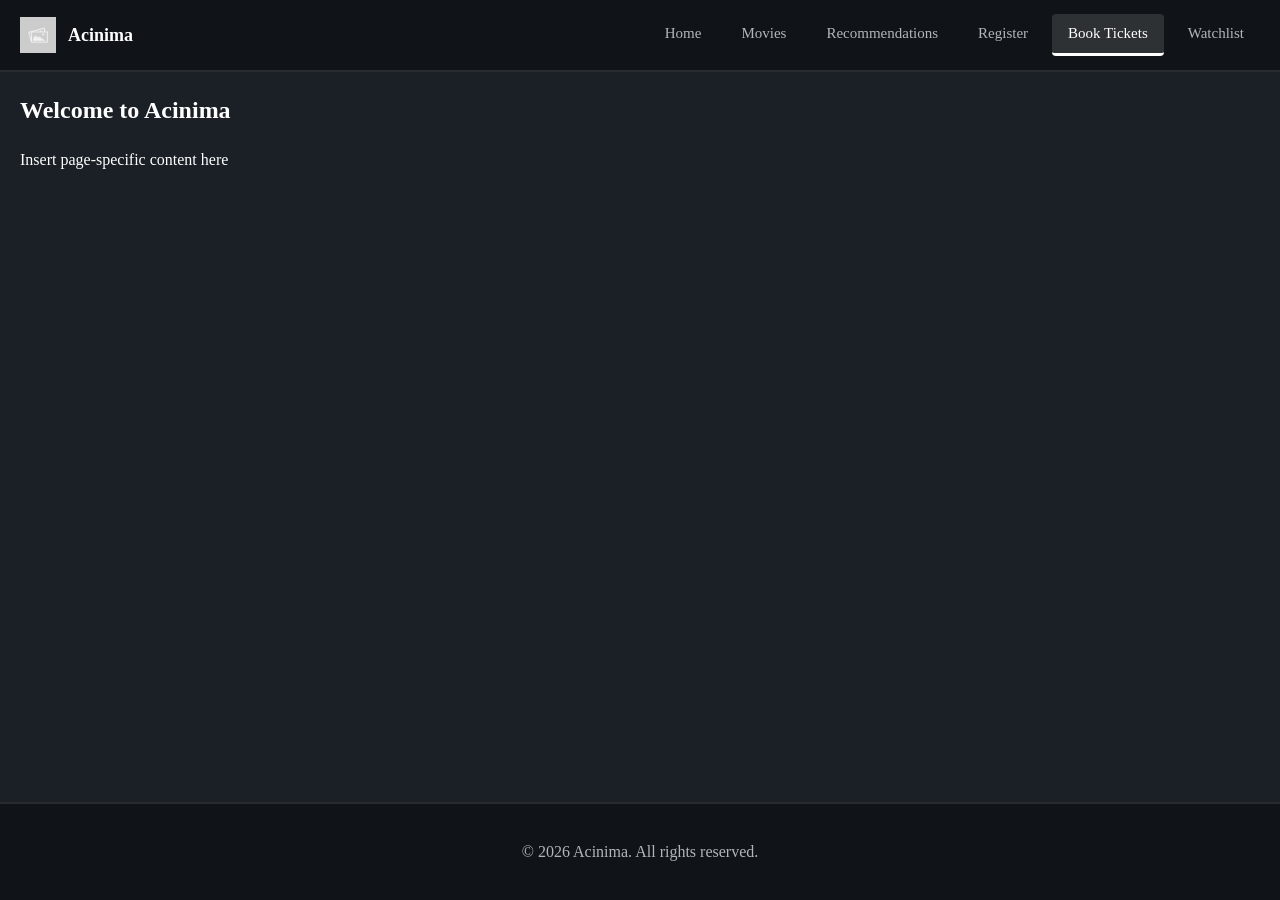
==== booking.html @ a73e2cdf "basic page and nav" ====
<!DOCTYPE html>
<html lang="en">
<head>
    <meta charset="UTF-8">
    <meta name="viewport" content="width=device-width, initial-scale=1.0">
    <title>Booking</title>
    <link rel="stylesheet" href="css/style.css">
    <script src="js/script.js"></script>
</head>
<body>
    <header>
        <div class="logo">
            <img src="images/placeholder.jpg" alt="Acinima Logo">
            <span>Acinima</span>
        </div>
        <!-- hamburger button for mobile/tablet nav -->
        <button class="hamburger" id="hamburger-btn">
            <span></span>
            <span></span>
            <span></span>
        </button>
        <!-- Navigation -->
        <!-- add class="nav-item active" for current page -->
        <nav class="nav" id="nav-bar">
            <ul>
                <li><a href="index.html" class="nav-item">Home</a></li>
                <li><a href="movies.html" class="nav-item">Movies</a></li>
                <li><a href="recommend.html" class="nav-item">Recommendations</a></li>
                <li><a href="register.html" class="nav-item">Register</a></li>
                <li><a href="booking.html" class="nav-item active">Book Tickets</a></li>
                <li><a href="watchlist.html" class="nav-item">Watchlist</a></li>
            </ul>
        </nav>
    </header> 
    <!-- Main content -->
    <main>
        <!-- add classes and ids as nessesary -->
        <section>
            <h2>Welcome to Acinima</h2>
            <p>Insert page-specific content here</p>
        </section>
    </main>
    <footer>
        <p>&copy; 2026 Acinima. All rights reserved.</p>
    </footer>
</body>
</html>
---- css/style.css ----
/* header styling/logo next to header */
header {
    display: flex;
    align-items: center;
    justify-content: space-between;
    gap: 40px;
    background-color: #101418;
    padding: 0 20px;
    height: 70px;
    border-bottom: 2px solid rgba(255, 255, 255, 0.1);
}

.logo {
    display: flex;
    align-items: center;
    gap: 12px;
    color: #ffffff;
    font-size: 18px;
    font-weight: 600;
    flex-shrink: 0;
}

/* fixes logo image alignment */
.logo img {
    height: 36px; 
    width: auto;
    object-fit: contain;
}

/* body styling */
body {
    background-color: #1a2026;
    color: #ffffff;
    margin: 0;
    line-height: 1.5;
    min-height: 100dvh; 
    display: flex;
    flex-direction: column;
    margin: 0;
}

footer {
    background-color: #101418;
    color: #b1b6bc;
    text-align: center;
    padding: 20px;
    border-top: 2px solid rgba(255, 255, 255, 0.1);
    margin-top: auto; 
}

/* nav bar styling */
.nav {
    display: flex;
    align-items: center;
}

/* ul fixing horizontally */
.nav ul {
    display: flex;
    gap: 8px;
    list-style: none;
    margin: 0;
    padding: 0;
}

/* nav item styling */
.nav .nav-item {
    color: #b1b6bc;
    text-decoration: none;
    padding: 8px 16px;
    border-radius: 4px;
    font-size: 15px;
    font-weight: 500;
    white-space: nowrap;
    transition: background-color 0.2s ease, color 0.2s ease, border-color 0.2s ease;
    border-bottom: 3px solid transparent;
    display: block;
}

/* nav item hover */
.nav .nav-item:hover {
    background-color: rgba(255, 255, 255, 0.08);
    color: #ffffff;
}

/* nav item selected */
.nav .nav-item.active {
    background-color: rgba(255, 255, 255, 0.12);
    color: #ffffff;
    border-bottom-color: #ffffff;
}

/* hamburger menu, hidden on desktop */
.hamburger {
    display: none;
    flex-direction: column;
    justify-content: space-between;
    width: 30px;
    height: 21px;
    background: transparent;
    border: none;
    cursor: pointer;
    padding: 0;
    z-index: 10;
}

.hamburger span {
    width: 100%;
    height: 3px;
    background-color: #ffffff;
    border-radius: 2px;
    transition: transform 0.3s ease, opacity 0.3s ease;
}
/* main content styling */
main {
    padding-inline: 20px;
}

/* tablet and mobile styling, hamburger menu nav */
@media (max-width: 1023px) {
    header {
        justify-content: space-between;
        position: relative;
    }

    .hamburger {
        display: flex;
    }

    /* hidden by default vertical dropdown from side of screen, scroll bar on nav if screen is too short */
    .nav {
        display: flex;
        position: fixed;
        top: 70px; 
        right: -100%; 
        width: auto;
        min-width: 220px;
        max-height: calc(100dvh - 70px);
        overflow-y: auto;
        background-color: #101418;
        border-left: 2px solid rgba(255, 255, 255, 0.1);
        border-bottom: 2px solid rgba(255, 255, 255, 0.1);
        padding: 20px;
        box-sizing: border-box;
        box-shadow: -10px 10px 20px rgba(0, 0, 0, 0.3);
        transition: right 0.3s ease-in-out;
        z-index: 9;
    }

    /* When JavaScript adds the '.open' class, show the nav */
    .nav.open {
        right: 0;
    }

    /* Make the list items stack vertically */
    .nav ul {
        flex-direction: column;
        gap: 6px;
        width: 100%;
    }

    .nav .nav-item {
        padding: 10px 14px;
        border-bottom: none; 
        border-left: 4px solid transparent;
    }

    /* vertical state */
    .nav .nav-item.active {
        border-bottom-color: transparent;
        border-left-color: #ffffff;
    }
}
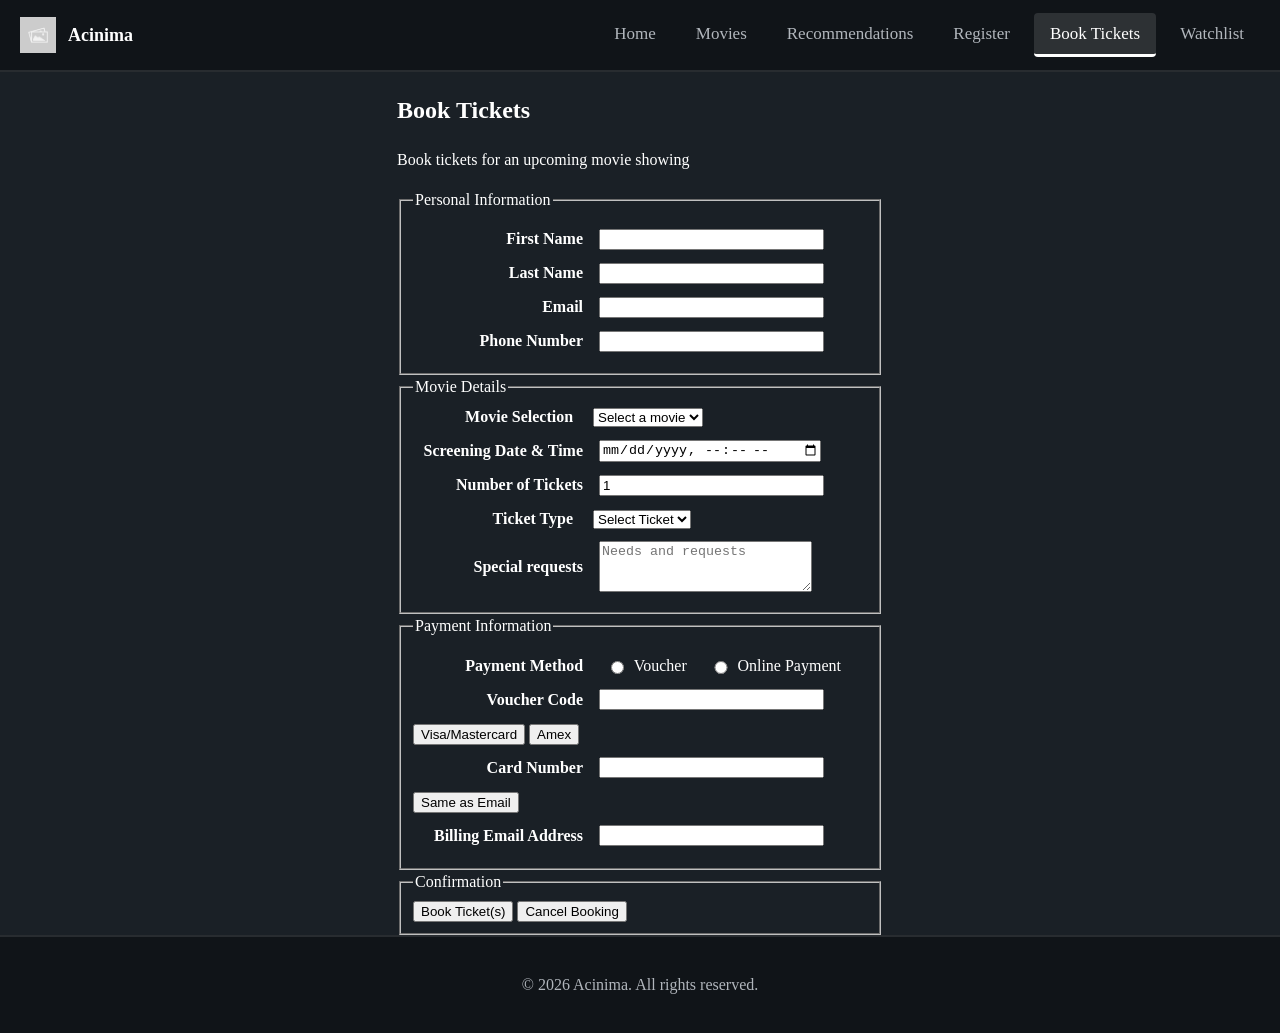
==== commit c21d4a9a: "javascripting" ====
--- a/booking.html
+++ b/booking.html
@@ -34,11 +34,116 @@
     </header> 
     <!-- Main content -->
     <main>
-        <!-- add classes and ids as nessesary -->
-        <section>
-            <h2>Welcome to Acinima</h2>
-            <p>Insert page-specific content here</p>
-        </section>
+        <div class="centered">
+            <section>
+                <h2>Book Tickets</h2>
+                <p>Book tickets for an upcoming movie showing</p>
+                <form id="form-book" method="post" action="http://mercury.swin.edu.au/it000000/cos10005/regtest.php">
+                    <fieldset>
+                        <legend>Personal Information</legend>
+                        <div class="textinput">
+                            <label for="uname">First Name</label>
+                            <input id="fname" type="text" name="fname"/>
+                        </div>
+                        <div class="textinput">
+                            <label for="lname">Last Name</label>
+                            <input id="lname" type="text" name="lname"/>
+                        </div>
+                        <div class="textinput">
+                            <label for="email">Email</label>
+                            <input id="email" type="text" name="email"/>
+                        </div>
+                        <div class="textinput">
+                            <label for="phone">Phone Number</label>
+                            <input id="phone" type="text" name="phone"/>
+                        </div>
+                    </fieldset>
+                    <fieldset>
+                        <legend>Movie Details</legend>
+                        <div class="dropdowninput">
+                            <label for="movie">Movie Selection</label>
+                            <select id="movie" name="movie">
+                                <option value="">Select a movie</option>
+                                <option value="movie1">placeholder</option>
+                                <option value="movie2">placeholder</option>
+                                <option value="movie3">placeholder</option>
+                            </select>
+                        </div>
+                        <div class="textinput">
+                            <label for="screening-date">Screening Date & Time</label>
+                            <input type="datetime-local" id="screening-date" name="screening-date"/>
+                        </div>
+                        <div class="textinput">
+                            <label for="num-tickets">Number of Tickets</label>
+                            <input type="number" id="num-tickets" name="num-tickets" value="1"/>
+                        </div>
+                        <div class="dropdowninput">
+                            <label for="tickettype">Ticket Type</label>
+                            <select class="form-select" id="tickettype" name="tickettype">
+                                <option>Select Ticket</option>
+                                <option value="adult">Adult</option>
+                                <option value="child">Child</option>
+                                <option value="student">Student</option>
+                                <option value="senior">Senior</option>
+                            </select>
+                        </div>
+                        <div class="textinput">
+                            <label for="requests">Special requests</label>
+                            <textarea id="requests" name="requests" rows="3" cols="24" placeholder="Needs and requests"></textarea>
+                        </div>
+                        <div>
+                            <!-- display ticket price of selected ticket * amount of tickets -->
+                        </div>
+                    </fieldset>
+                    <fieldset>
+                        <legend>Payment Information</legend>
+                        <div class="radioinput">
+                            <span class="radiolabel">Payment Method</span>
+
+                            <input id="voucher" type="radio" name="paymenttype" value="voucher" />
+                            <label for="voucher">Voucher</label>
+
+                            <input id="online" type="radio" name="paymenttype" value="online" />
+                            <label for="online">Online Payment</label>
+
+                        </div>
+                        <!-- payment detail fields are hidden until the associated option is picked -->
+                        <div class="vouchercontainer">
+                            <div class="textinput">
+                                <label for="vouchercode">Voucher Code</label>
+                                <input id="vouchercode" type="text" name="vouchercode"/>
+                            </div>
+                        </div>
+
+                        <div class="paymentcontainer">
+                            <div class="buttons">
+                                <button type="button" id="visamaster">Visa/Mastercard</button>
+                                <button type="button" id="amex">Amex</button>
+                            </div>
+                            <div class="textinput">
+                                <label for="cardnumber">Card Number</label>
+                                <input id="cardnumber" type="text" name="cardnumber"/>
+                            </div>
+                            <div class="buttons">
+                                <button type="button" id="aboveemail">Same as Email</button>
+                            </div>
+                            <div class="textinput">
+                                <label for="billemail">Billing Email Address</label>
+                                <input id="billemail" type="text" name="billemail"/>
+                            </div>
+                        </div>
+                    </fieldset>
+                    <fieldset>
+                        <legend>Confirmation</legend>
+                        <div class="buttoninput">
+                            <input type="submit" value="Book Ticket(s)"/>
+                            <input type="reset" value="Cancel Booking"/>
+                        </div>
+                    </fieldset>
+                     
+                </form>
+            </section>
+        </div>
     </main>
     <footer>
         <p>&copy; 2026 Acinima. All rights reserved.</p>
--- a/css/style.css
+++ b/css/style.css
@@ -69,7 +69,7 @@
     text-decoration: none;
     padding: 8px 16px;
     border-radius: 4px;
-    font-size: 15px;
+    font-size: 17px;
     font-weight: 500;
     white-space: nowrap;
     transition: background-color 0.2s ease, color 0.2s ease, border-color 0.2s ease;
@@ -114,6 +114,112 @@
 /* main content styling */
 main {
     padding-inline: 20px;
+}
+
+/* centers divs with class "centered" - have forms be centered */
+.centered {
+    display: flex;
+    justify-content: center;
+    align-items: center;
+}
+
+/* form styling */
+.textinput {
+    display: flex;
+    align-items: center;
+    margin: 10px;
+
+}
+.textinput label {
+    text-align: right;
+    width: 10em;
+    margin-right: 1em;
+    font-weight: bold;
+}
+
+.textinput input {
+    width: 50%;
+}
+
+/* Style radio button input using Flexbox */
+.radioinput {
+	display: flex;             
+	align-items: center;       
+	margin: 10px;               
+}
+
+/* Style the Gender label */
+.radiolabel {
+	text-align: right;        
+	width: 10em;               
+	margin-right: 1em;
+    font-weight: bold; 
+}
+
+/* Style radio buttons */
+.radioinput input {
+	width: 2em;                
+}
+
+/* Style radio labels */
+.radioinput label {
+	text-align: left;          
+	margin-right: 1em;         
+}
+
+/* */
+/* Style checkbox button input using Flexbox */
+.checkboxinput {
+	display: flex;             
+	align-items: flex-start;       
+	margin: 10px;               
+}
+
+/* Style the genre label */
+.checkboxlabel {
+	text-align: right;        
+	width: 10em;               
+	margin-right: 1em;        
+    flex-shrink: 0; 
+    font-weight: bold;
+}
+
+.genre-grid {
+    display: grid;
+    grid-template-columns: repeat(2, 1fr);
+    gap: 10px 20px;
+    flex-grow: 1;
+}
+
+.checkbox-item {
+    display: flex;
+    align-items: center;
+    gap: 10px;
+}
+
+/* Style checkbox buttons */
+.checkbox-item input {
+    width: auto;
+    margin: 0;
+    cursor: pointer;
+    flex-shrink: 0;
+}
+
+/* Style checkbox labels */
+.checkbox-item label {
+    width: 4em; 
+    text-align: left;          
+    margin: 0;      
+    cursor: pointer;   
+}
+
+/* Style the Country label  */
+.dropdowninput label {
+    text-align: right;
+    width: 10em;
+    margin-right: 1em;
+    font-weight: bold;
+    display: inline-block;
 }
 
 /* tablet and mobile styling, hamburger menu nav */
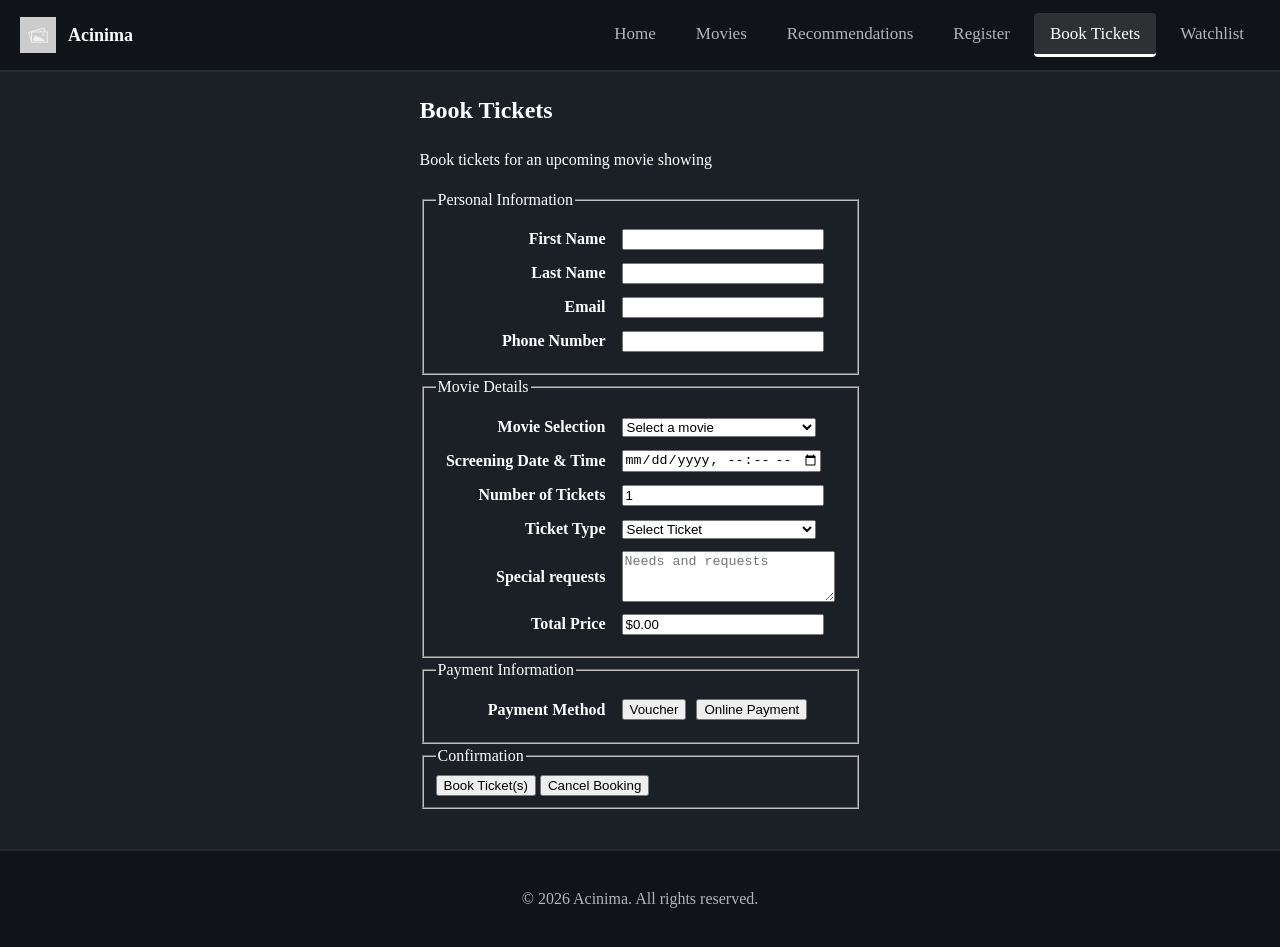
==== commit 77b96136: "js movies functionality" ====
--- a/booking.html
+++ b/booking.html
@@ -42,7 +42,7 @@
                     <fieldset>
                         <legend>Personal Information</legend>
                         <div class="textinput">
-                            <label for="uname">First Name</label>
+                            <label for="fname">First Name</label>
                             <input id="fname" type="text" name="fname"/>
                         </div>
                         <div class="textinput">
@@ -64,9 +64,6 @@
                             <label for="movie">Movie Selection</label>
                             <select id="movie" name="movie">
                                 <option value="">Select a movie</option>
-                                <option value="movie1">placeholder</option>
-                                <option value="movie2">placeholder</option>
-                                <option value="movie3">placeholder</option>
                             </select>
                         </div>
                         <div class="textinput">
@@ -80,7 +77,7 @@
                         <div class="dropdowninput">
                             <label for="tickettype">Ticket Type</label>
                             <select class="form-select" id="tickettype" name="tickettype">
-                                <option>Select Ticket</option>
+                                <option value="">Select Ticket</option>
                                 <option value="adult">Adult</option>
                                 <option value="child">Child</option>
                                 <option value="student">Student</option>
@@ -91,41 +88,46 @@
                             <label for="requests">Special requests</label>
                             <textarea id="requests" name="requests" rows="3" cols="24" placeholder="Needs and requests"></textarea>
                         </div>
-                        <div>
-                            <!-- display ticket price of selected ticket * amount of tickets -->
+                        <div class="textinput">
+                            <label for="total-price">Total Price</label>
+                            <input id="total-price" type="text" name="total-price" readonly value="$0.00"/>
                         </div>
                     </fieldset>
                     <fieldset>
                         <legend>Payment Information</legend>
-                        <div class="radioinput">
-                            <span class="radiolabel">Payment Method</span>
-
-                            <input id="voucher" type="radio" name="paymenttype" value="voucher" />
-                            <label for="voucher">Voucher</label>
-
-                            <input id="online" type="radio" name="paymenttype" value="online" />
-                            <label for="online">Online Payment</label>
-
+                        <div class="payment-row">
+                            <span class="payment-label">Payment Method</span>
+                            <div class="buttons">
+                                <button type="button" id="voucher">Voucher</button>
+                                <button type="button" id="card">Online Payment</button>
+                            </div>
                         </div>
+                        
                         <!-- payment detail fields are hidden until the associated option is picked -->
-                        <div class="vouchercontainer">
+                        <div id="vouchercontainer">
                             <div class="textinput">
                                 <label for="vouchercode">Voucher Code</label>
-                                <input id="vouchercode" type="text" name="vouchercode"/>
+                                <input id="vouchercode" type="text" name="vouchercode" placeholder="xxxx xxxx xxxx"/>
                             </div>
                         </div>
 
-                        <div class="paymentcontainer">
-                            <div class="buttons">
-                                <button type="button" id="visamaster">Visa/Mastercard</button>
-                                <button type="button" id="amex">Amex</button>
+                        <div id="paymentcontainer">
+                            <div class="payment-row">
+                                <span class="payment-label">Card Type</span>
+                                <div class="buttons">
+                                    <button type="button" id="visamaster">Visa/Mastercard</button>
+                                    <button type="button" id="amex">Amex</button>
+                                </div>
                             </div>
                             <div class="textinput">
                                 <label for="cardnumber">Card Number</label>
                                 <input id="cardnumber" type="text" name="cardnumber"/>
                             </div>
-                            <div class="buttons">
-                                <button type="button" id="aboveemail">Same as Email</button>
+                            <div class="payment-row">
+                                <span class="payment-label"></span>
+                                <div class="buttons">
+                                    <button type="button" id="aboveemail">Same as Email</button>
+                                </div>
                             </div>
                             <div class="textinput">
                                 <label for="billemail">Billing Email Address</label>
--- a/css/style.css
+++ b/css/style.css
@@ -114,6 +114,7 @@
 /* main content styling */
 main {
     padding-inline: 20px;
+    padding-bottom: 40px;
 }
 
 /* centers divs with class "centered" - have forms be centered */
@@ -220,6 +221,130 @@
     margin-right: 1em;
     font-weight: bold;
     display: inline-block;
+}
+
+.dropdowninput {
+    display: flex;
+    align-items: center;
+    margin: 10px;
+}
+
+.dropdowninput label {
+    text-align: right;
+    width: 10em;
+    margin-right: 1em;
+    font-weight: bold;
+}
+
+.dropdowninput select {
+    width: 50%;
+}
+
+#vouchercontainer {
+    display: none;	
+}
+
+#paymentcontainer {
+    display: none;	
+}
+
+/* Payment section styling  */
+.payment-row {
+    display: flex;
+    align-items: center;
+    margin: 10px;
+}
+
+.payment-label {
+    text-align: right;
+    width: 10em;
+    margin-right: 1em;
+    font-weight: bold;
+}
+
+.payment-row .buttons {
+    display: flex;
+    gap: 10px;
+}
+
+/* thicker buttons
+.payment-row button {
+    cursor: pointer;
+    padding: 6px 12px;
+}
+*/
+
+/* movie grid display */
+.movies-grid-container {
+    display: grid;
+    grid-template-columns: repeat(auto-fit, minmax(280px, 1fr));
+    gap: 25px;
+    padding: 30px 20px;
+    max-width: 1200px;
+    margin: 0 auto;
+    justify-content: start;
+}
+
+/* movie card styling */
+.movie-card {
+    background-color: #101418;
+    border: 2px solid rgba(255, 255, 255, 0.1);
+    border-radius: 8px;
+    overflow: hidden;
+    box-shadow: 0 4px 10px rgba(0, 0, 0, 0.3);
+    display: flex;
+    flex-direction: column;
+    transition: transform 0.2s ease, border-color 0.2s ease;
+    max-width: 380px; 
+    width: 100%;
+}
+
+.movie-card:hover {
+    transform: translateY(-4px);
+    border-color: rgba(255, 255, 255, 0.3);
+}
+
+/* poster sizing */
+.movie-poster {
+    width: 100%;
+    height: 380px;
+    object-fit: cover;
+    border-bottom: 2px solid rgba(255, 255, 255, 0.1);
+}
+
+/* text content & padding */
+.movie-info {
+    padding: 20px;
+    display: flex;
+    flex-direction: column;
+    gap: 10px;
+    flex-grow: 1;
+}
+
+.movie-info h3 {
+    margin: 0 0 5px 0;
+    font-size: 1.25rem;
+    color: #ffffff;
+}
+
+.movie-info p {
+    margin: 0;
+    font-size: 0.95rem;
+    color: #b1b6bc; 
+    line-height: 1.4;
+}
+
+.movie-info strong {
+    color: #ffffff;
+}
+
+.movie-info .book-btn {
+    margin-top: auto; 
+    cursor: pointer;
+    padding: 10px;
+    border-radius: 4px;
+    border: none;
+    font-weight: bold;
 }
 
 /* tablet and mobile styling, hamburger menu nav */
@@ -276,4 +401,40 @@
         border-bottom-color: transparent;
         border-left-color: #ffffff;
     }
+
+    /* alternate display of movies grid for mobile/tablet */
+    .movies-grid-container {
+        padding: 15px 10px;
+        gap: 15px;
+    }
+
+    /* movie cards are horizontal rows */
+    .movie-card {
+        flex-direction: row;
+        align-items: stretch;
+    }
+
+    /* fix poster width for mobile */
+    .movie-poster {
+        width: 110px;
+        height: auto; /* Lets it scale naturally with the row height */
+        min-height: 160px;
+        border-bottom: none;
+        border-right: 2px solid rgba(255, 255, 255, 0.1);
+        flex-shrink: 0;
+    }
+
+    .movie-info {
+        padding: 12px;
+        gap: 6px;
+        flex-grow: 1;
+    }
+
+    .movie-info h3 {
+        font-size: 1.1rem;
+    }
+
+    .movie-info p {
+        font-size: 0.85rem;
+    }
 }
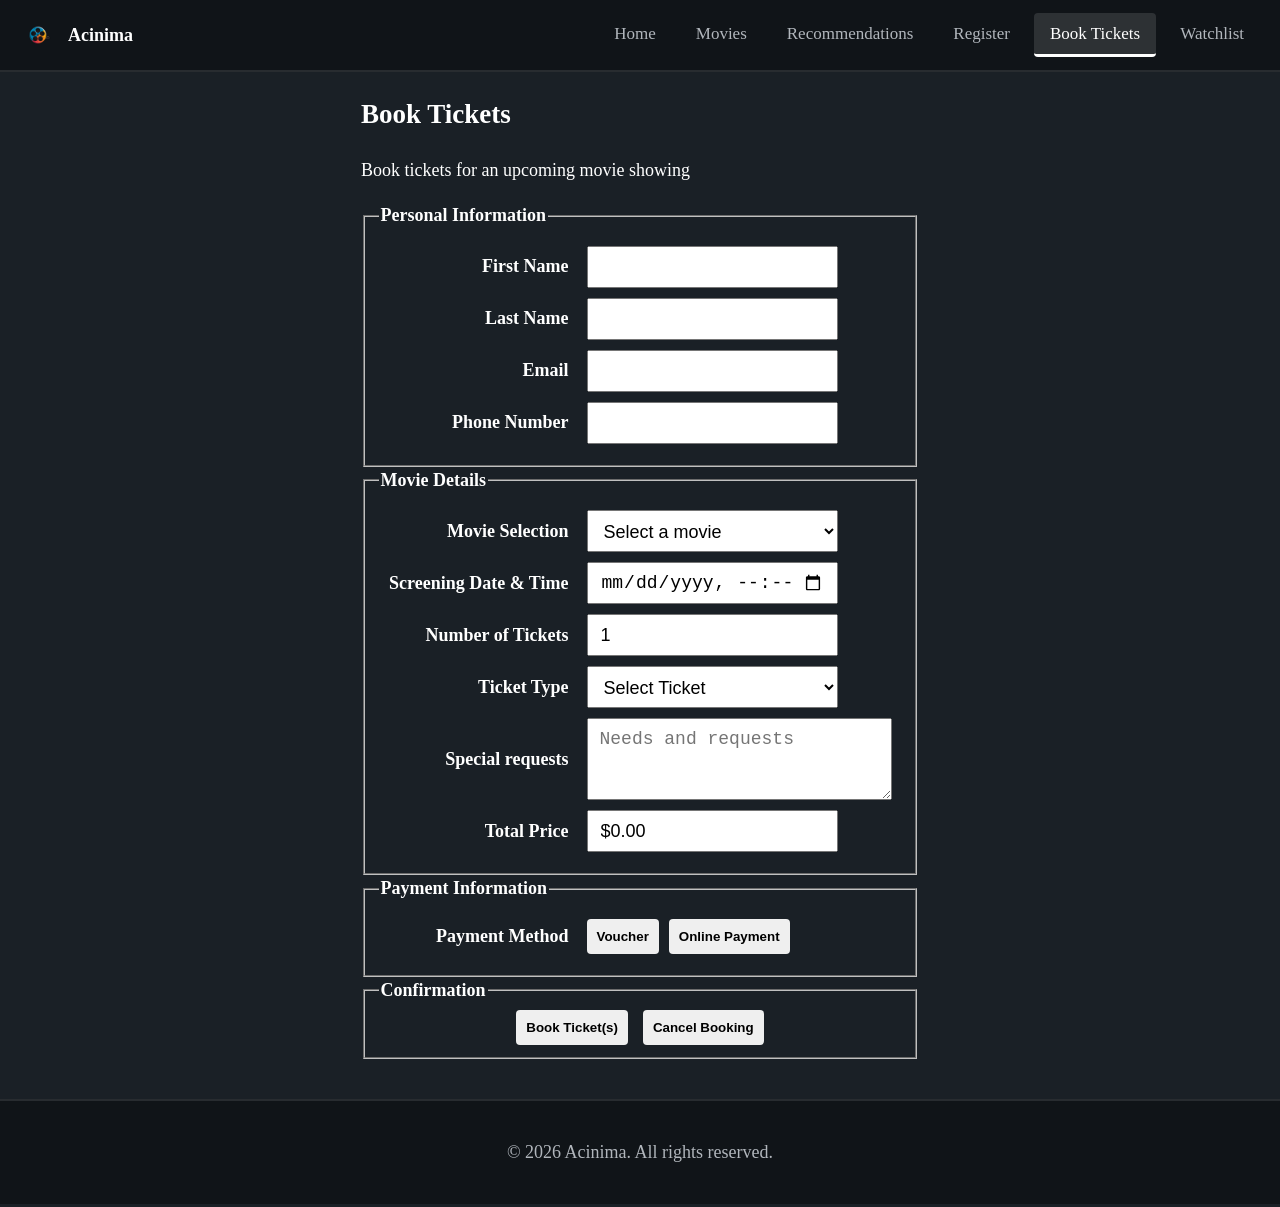
==== commit 1bc12639: "final" ====
--- a/booking.html
+++ b/booking.html
@@ -10,7 +10,7 @@
 <body>
     <header>
         <div class="logo">
-            <img src="images/placeholder.jpg" alt="Acinima Logo">
+            <img src="images/icon.png" alt="Acinima Logo">
             <span>Acinima</span>
         </div>
         <!-- hamburger button for mobile/tablet nav -->
--- a/css/style.css
+++ b/css/style.css
@@ -10,6 +10,12 @@
     border-bottom: 2px solid rgba(255, 255, 255, 0.1);
 }
 
+html {
+    font-size: 18px;
+}
+legend {
+    font-weight: bold;
+}
 .logo {
     display: flex;
     align-items: center;
@@ -96,12 +102,13 @@
     flex-direction: column;
     justify-content: space-between;
     width: 30px;
-    height: 21px;
+    height: 20px;          
     background: transparent;
     border: none;
     cursor: pointer;
     padding: 0;
     z-index: 10;
+    margin: auto 0;      
 }
 
 .hamburger span {
@@ -238,6 +245,46 @@
 
 .dropdowninput select {
     width: 50%;
+}
+
+/* input styling */
+button, input[type="submit"], input[type="reset"]{
+    margin-top: auto; 
+    cursor: pointer;
+    padding: 10px;
+    border-radius: 4px;
+    border: none;
+    font-weight: bold;
+}
+
+/* text inputs, textareas, and dropdown select menus */
+input[type="text"],
+input[type="password"],
+input[type="email"],
+input[type="number"],
+input[type="tel"],
+input[type="datetime-local"],
+select,
+textarea {
+    padding: 10px 12px;
+    font-size: 1rem;
+    box-sizing: border-box;
+}
+
+input[type="text"],
+input[type="password"],
+input[type="email"],
+input[type="number"],
+input[type="tel"],
+input[type="datetime-local"],
+select {
+    height: 42px; 
+}
+
+.buttoninput {
+    display: flex;
+    justify-content: center;
+    gap: 15px;
 }
 
 #vouchercontainer {
@@ -371,7 +418,7 @@
         background-color: #101418;
         border-left: 2px solid rgba(255, 255, 255, 0.1);
         border-bottom: 2px solid rgba(255, 255, 255, 0.1);
-        padding: 20px;
+        padding: 35px 20px 20px 20px;
         box-sizing: border-box;
         box-shadow: -10px 10px 20px rgba(0, 0, 0, 0.3);
         transition: right 0.3s ease-in-out;
